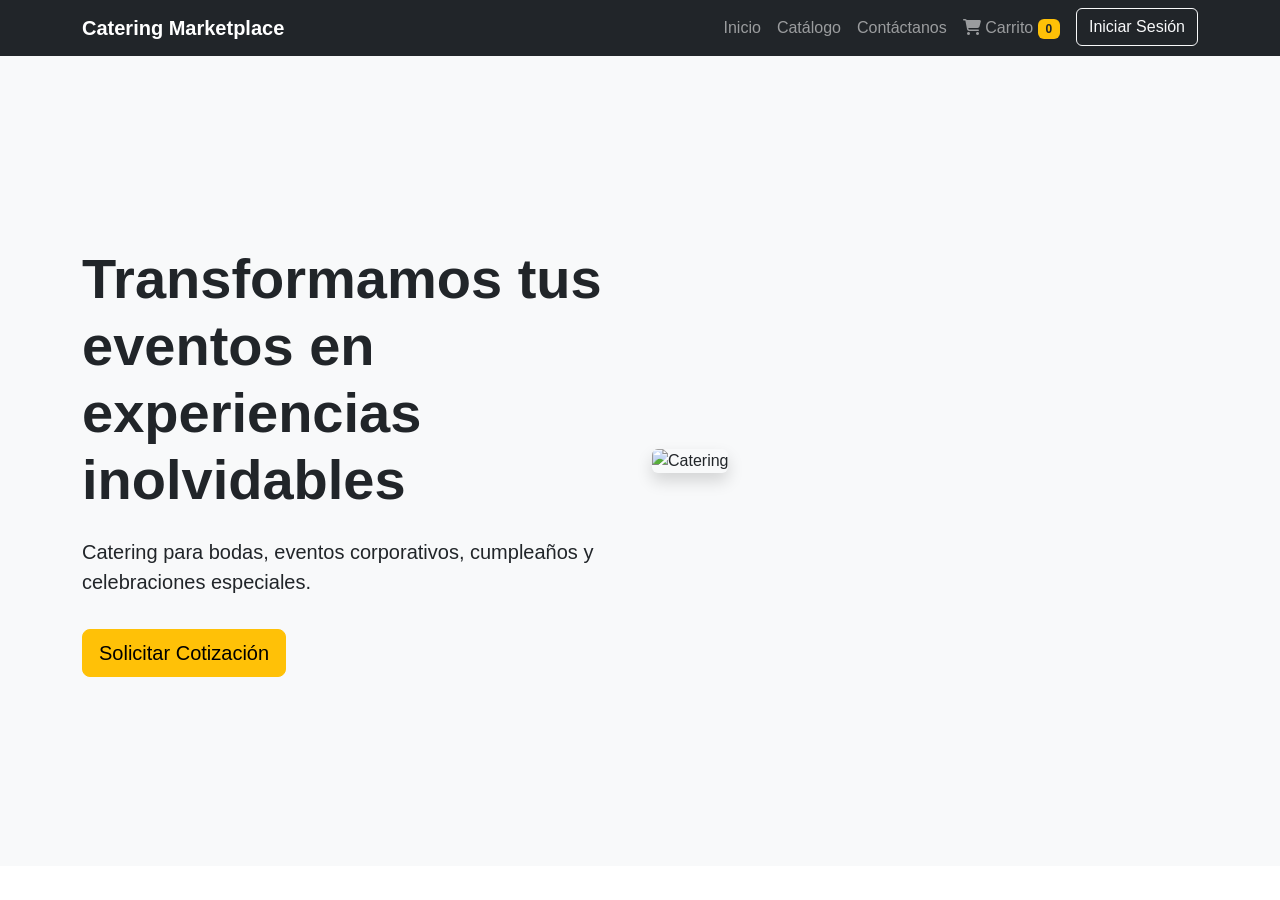
==== index.html @ f9c1be34 "Solución index para el despliegue" ====
<!DOCTYPE html>
<html lang="es">

<head>
    <meta charset="UTF-8">
    <meta name="viewport" content="width=device-width, initial-scale=1.0">
    <title>Catering Marketplace</title>

    <!-- Bootstrap -->
    <link href="https://cdn.jsdelivr.net/npm/bootstrap@5.3.8/dist/css/bootstrap.min.css" rel="stylesheet">

    <!-- Font Awesome -->
    <link rel="stylesheet"
        href="https://cdnjs.cloudflare.com/ajax/libs/font-awesome/6.7.2/css/all.min.css">

    <!-- CSS -->
    <link rel="stylesheet" href="assets/css/style.css">
</head>

<body>

    <!-- Navbar -->
    <nav class="navbar navbar-expand-lg navbar-dark bg-dark sticky-top">
        <div class="container">

            <a class="navbar-brand fw-bold" href="#">
                Catering Marketplace
            </a>

            <button class="navbar-toggler"
                type="button"
                data-bs-toggle="collapse"
                data-bs-target="#menu">

                <span class="navbar-toggler-icon"></span>

            </button>

            <div class="collapse navbar-collapse" id="menu">

                <ul class="navbar-nav ms-auto">

                    <li class="nav-item">
                        <a class="nav-link" href="#inicio">Inicio</a>
                    </li>

                    <li class="nav-item" id="menuCatalogo">
                        <a class="nav-link" href="pages/catalogo.html">Catálogo</a>
                    </li>

                    <li class="nav-item" id="menuContacto">
                    <a class="nav-link" href="#contacto">Contáctanos</a>
                    </li>

                    <li class="nav-item" id="menuCarrito">
                        <a
    class="nav-link"
    href="#"
    data-bs-toggle="offcanvas"
    data-bs-target="#carritoCanvas">

    <i class="fa-solid fa-cart-shopping"></i>
    Carrito

    <span
        id="contadorCarrito"
        class="badge bg-warning text-dark">
        0
    </span>

</a>
                            
                        </a>
                    </li>

                <li class="nav-item" id="contenedorSesion">

    <a
        class="btn btn-outline-light ms-2"
        href="pages/login.html"
        id="btnLogin">

        Iniciar Sesión

    </a>

</li>
                
                </ul>

            </div>

        </div>
    </nav>

    <!-- Hero -->
    <section id="inicio" class="hero">

        <div class="container">

            <div class="row align-items-center">

                <div class="col-lg-6">

                    <h1 class="display-4 fw-bold">
                        Transformamos tus eventos en experiencias inolvidables
                    </h1>

                    <p class="lead mt-4">
                        Catering para bodas, eventos corporativos,
                        cumpleaños y celebraciones especiales.
                    </p>

                    <button class="btn btn-warning btn-lg mt-3">
                        Solicitar Cotización
                    </button>

                </div>

                <div class="col-lg-6">

                    <img
                        src="https://images.unsplash.com/photo-1555244162-803834f70033"
                        class="img-fluid rounded shadow"
                        alt="Catering">

                </div>

            </div>

        </div>

    </section>


<!-- Modal Cotización -->
<div class="modal fade" id="modalCotizacion" tabindex="-1">

    <div class="modal-dialog modal-lg">

        <div class="modal-content">

            <div class="modal-header">

                <h5 class="modal-title">
                    Solicitar Cotización
                </h5>

                <button
                    type="button"
                    class="btn-close"
                    data-bs-dismiss="modal">
                </button>

            </div>

            <div class="modal-body">

                <form id="formCotizacion">

                    <div class="mb-3">

                        <label class="form-label">
                            Servicio
                        </label>

                        <input
                            type="text"
                            class="form-control"
                            id="servicioSeleccionado"
                            readonly>

                    </div>

                    <div class="row">

                        <div class="col-md-6 mb-3">

                            <label class="form-label">
                                Fecha del Evento
                            </label>

                            <input
                                type="date"
                                class="form-control"
                                id="fechaEvento"
                                required>

                        </div>

                        <div class="col-md-6 mb-3">

                            <label class="form-label">
                                Tipo de Evento
                            </label>

                            <select
                                class="form-select"
                                id="tipoEvento">

                                <option>Boda</option>
                                <option>Cumpleaños</option>
                                <option>Corporativo</option>
                                <option>Aniversario</option>

                            </select>

                        </div>

                    </div>

                    <div class="row">

                        <div class="col-md-6 mb-3">

                            <label class="form-label">
                                Cantidad de Personas
                            </label>

                            <input
                                type="number"
                                class="form-control"
                                id="cantidadPersonas"
                                min="1">

                        </div>

                        <div class="col-md-6 mb-3">

                            <label class="form-label">
                                Lugar del Evento
                            </label>

                            <input
                                type="text"
                                class="form-control"
                                id="lugarEvento">

                        </div>

                    </div>

                    <div class="mb-3">

                        <label class="form-label">
                            Observaciones
                        </label>

                        <textarea
                            class="form-control"
                            rows="4"
                            id="observaciones"></textarea>

                    </div>

                    <button
                        type="submit"
                        class="btn btn-success">

                        Agregar al Carrito

                    </button>

                </form>

            </div>

        </div>

    </div>

</div>

<!-- Carrito -->
<div
    class="offcanvas offcanvas-end"
    tabindex="-1"
    id="carritoCanvas">

    <div class="offcanvas-header">

        <h5>
            Mi Carrito
        </h5>

        <button
            type="button"
            class="btn-close"
            data-bs-dismiss="offcanvas">
        </button>

    </div>

    <div class="offcanvas-body">

        <div id="listaCarrito"></div>

        <hr>

<h5 class="text-end">
    Total:
    <span id="totalCotizacion">
        S/. 0
    </span>
</h5>

        <hr>

        <button
            class="btn btn-success w-100"
            id="btnGenerarCotizacion">

            Generar Cotización

        </button>

    </div>

</div>



    <!-- Bootstrap JS -->
    <script src="https://cdn.jsdelivr.net/npm/bootstrap@5.3.8/dist/js/bootstrap.bundle.min.js"></script>
    <script src="assets/js/app.js"></script>

</body>

</html>
---- assets/css/style.css ----
body{
    font-family: Arial, Helvetica, sans-serif;
}

.hero{
    min-height: 90vh;
    display:flex;
    align-items:center;
    background:#f8f9fa;
    padding:80px 0;
}

.hero img{
    width:100%;
    object-fit:cover;
}

.card img{
    height:250px;
    object-fit:cover;
}

.card{
    transition:0.3s;
}

.card:hover{
    transform:translateY(-5px);
}
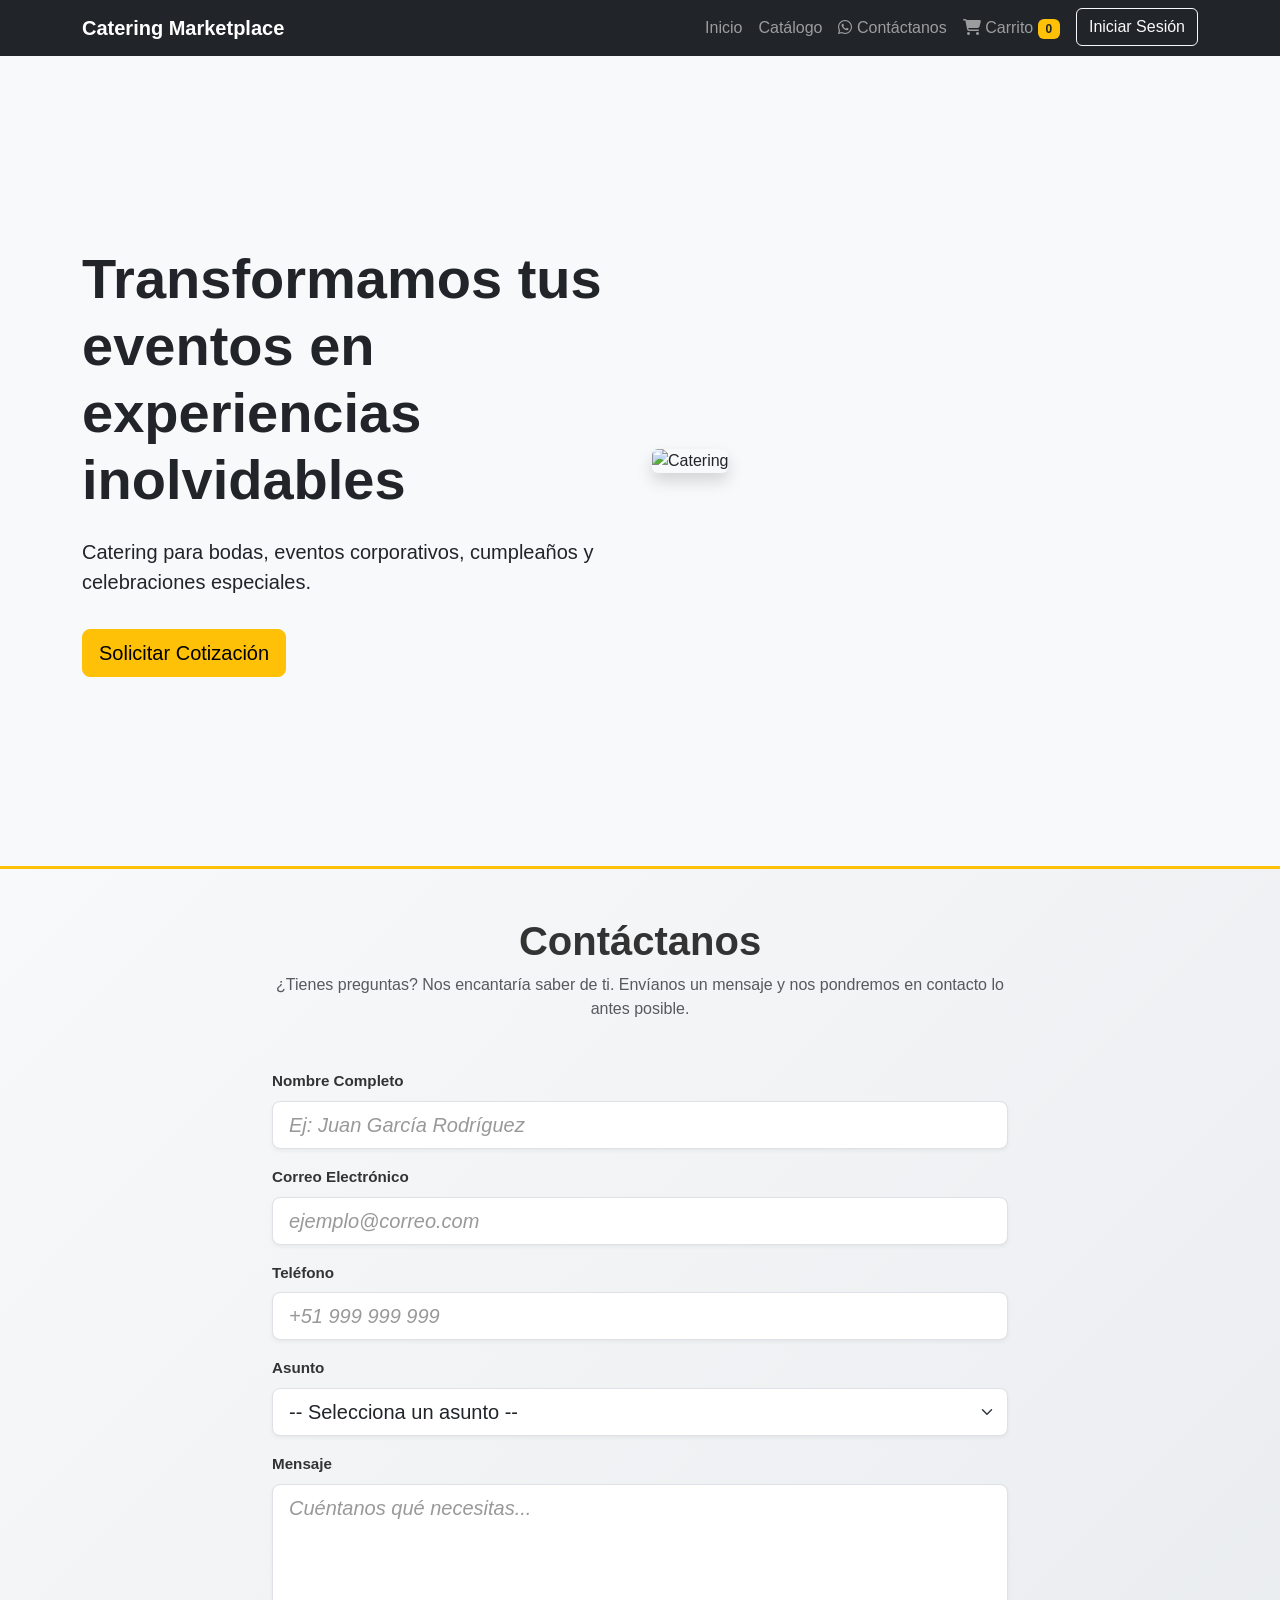
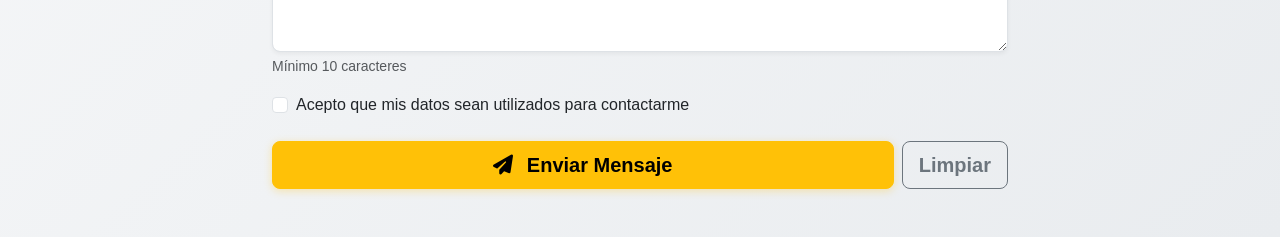
==== commit da859d5a: "Add files via upload" ====
--- a/index.html
+++ b/index.html
@@ -10,8 +10,7 @@
     <link href="https://cdn.jsdelivr.net/npm/bootstrap@5.3.8/dist/css/bootstrap.min.css" rel="stylesheet">
 
     <!-- Font Awesome -->
-    <link rel="stylesheet"
-        href="https://cdnjs.cloudflare.com/ajax/libs/font-awesome/6.7.2/css/all.min.css">
+    <link rel="stylesheet" href="https://cdnjs.cloudflare.com/ajax/libs/font-awesome/6.7.2/css/all.min.css">
 
     <!-- CSS -->
     <link rel="stylesheet" href="assets/css/style.css">
@@ -27,10 +26,7 @@
                 Catering Marketplace
             </a>
 
-            <button class="navbar-toggler"
-                type="button"
-                data-bs-toggle="collapse"
-                data-bs-target="#menu">
+            <button class="navbar-toggler" type="button" data-bs-toggle="collapse" data-bs-target="#menu">
 
                 <span class="navbar-toggler-icon"></span>
 
@@ -49,43 +45,36 @@
                     </li>
 
                     <li class="nav-item" id="menuContacto">
-                    <a class="nav-link" href="#contacto">Contáctanos</a>
-                    </li>
-
-                    <li class="nav-item" id="menuCarrito">
-                        <a
-    class="nav-link"
-    href="#"
-    data-bs-toggle="offcanvas"
-    data-bs-target="#carritoCanvas">
-
-    <i class="fa-solid fa-cart-shopping"></i>
-    Carrito
-
-    <span
-        id="contadorCarrito"
-        class="badge bg-warning text-dark">
-        0
-    </span>
-
-</a>
-                            
+                        <a class="nav-link" href="https://wa.me/51940524026" target="_blank">
+                            <i class="fa-brands fa-whatsapp"></i> Contáctanos
                         </a>
                     </li>
 
-                <li class="nav-item" id="contenedorSesion">
-
-    <a
-        class="btn btn-outline-light ms-2"
-        href="pages/login.html"
-        id="btnLogin">
-
-        Iniciar Sesión
-
-    </a>
-
-</li>
-                
+                    <li class="nav-item" id="menuCarrito">
+                        <a class="nav-link" href="#" data-bs-toggle="offcanvas" data-bs-target="#carritoCanvas">
+
+                            <i class="fa-solid fa-cart-shopping"></i>
+                            Carrito
+
+                            <span id="contadorCarrito" class="badge bg-warning text-dark">
+                                0
+                            </span>
+
+                        </a>
+
+                        </a>
+                    </li>
+
+                    <li class="nav-item" id="contenedorSesion">
+
+                        <a class="btn btn-outline-light ms-2" href="pages/login.html" id="btnLogin">
+
+                            Iniciar Sesión
+
+                        </a>
+
+                    </li>
+
                 </ul>
 
             </div>
@@ -111,18 +100,130 @@
                         cumpleaños y celebraciones especiales.
                     </p>
 
-                    <button class="btn btn-warning btn-lg mt-3">
+                    <a href="pages/catalogo.html" class="btn btn-warning btn-lg mt-3">
                         Solicitar Cotización
+                    </a>
+
+                </div>
+
+                <div class="col-lg-6">
+
+                    <img src="https://ecotur.edu.pe/wp-content/uploads/2025/10/CATERING2025-1.jpg"
+                        class="img-fluid rounded shadow" alt="Catering">
+
+                </div>
+
+            </div>
+
+        </div>
+
+    </section>
+
+
+    <!-- Modal Cotización -->
+    <div class="modal fade" id="modalCotizacion" tabindex="-1">
+
+        <div class="modal-dialog modal-lg">
+
+            <div class="modal-content">
+
+                <div class="modal-header">
+
+                    <h5 class="modal-title">
+                        Solicitar Cotización
+                    </h5>
+
+                    <button type="button" class="btn-close" data-bs-dismiss="modal">
                     </button>
 
                 </div>
 
-                <div class="col-lg-6">
-
-                    <img
-                        src="https://images.unsplash.com/photo-1555244162-803834f70033"
-                        class="img-fluid rounded shadow"
-                        alt="Catering">
+                <div class="modal-body">
+
+                    <form id="formCotizacion">
+
+                        <div class="mb-3">
+
+                            <label class="form-label">
+                                Servicio
+                            </label>
+
+                            <input type="text" class="form-control" id="servicioSeleccionado" readonly>
+
+                        </div>
+
+                        <div class="row">
+
+                            <div class="col-md-6 mb-3">
+
+                                <label class="form-label">
+                                    Fecha del Evento
+                                </label>
+
+                                <input type="date" class="form-control" id="fechaEvento" required>
+
+                            </div>
+
+                            <div class="col-md-6 mb-3">
+
+                                <label class="form-label">
+                                    Tipo de Evento
+                                </label>
+
+                                <select class="form-select" id="tipoEvento">
+
+                                    <option>Boda</option>
+                                    <option>Cumpleaños</option>
+                                    <option>Corporativo</option>
+                                    <option>Aniversario</option>
+
+                                </select>
+
+                            </div>
+
+                        </div>
+
+                        <div class="row">
+
+                            <div class="col-md-6 mb-3">
+
+                                <label class="form-label">
+                                    Cantidad de Personas
+                                </label>
+
+                                <input type="number" class="form-control" id="cantidadPersonas" min="1">
+
+                            </div>
+
+                            <div class="col-md-6 mb-3">
+
+                                <label class="form-label">
+                                    Lugar del Evento
+                                </label>
+
+                                <input type="text" class="form-control" id="lugarEvento">
+
+                            </div>
+
+                        </div>
+
+                        <div class="mb-3">
+
+                            <label class="form-label">
+                                Observaciones
+                            </label>
+
+                            <textarea class="form-control" rows="4" id="observaciones"></textarea>
+
+                        </div>
+
+                        <button type="submit" class="btn btn-success">
+
+                            Agregar al Carrito
+
+                        </button>
+
+                    </form>
 
                 </div>
 
@@ -130,199 +231,173 @@
 
         </div>
 
+    </div>
+
+    <!-- Carrito -->
+    <div class="offcanvas offcanvas-end" tabindex="-1" id="carritoCanvas">
+
+        <div class="offcanvas-header">
+
+            <h5>
+                Mi Carrito
+            </h5>
+
+            <button type="button" class="btn-close" data-bs-dismiss="offcanvas">
+            </button>
+
+        </div>
+
+        <div class="offcanvas-body">
+
+            <div id="listaCarrito"></div>
+
+            <hr>
+
+            <h5 class="text-end">
+                Total:
+                <span id="totalCotizacion">
+                    S/. 0
+                </span>
+            </h5>
+
+            <hr>
+
+            <button class="btn btn-success w-100" id="btnGenerarCotizacion">
+
+                Generar Cotización
+
+            </button>
+
+        </div>
+
+    </div>
+
+    <!-- Sección Contacto -->
+    <section id="contacto" class="contacto py-5">
+
+        <div class="container">
+
+            <div class="row">
+
+                <div class="col-lg-8 mx-auto">
+
+                    <h2 class="text-center fw-bold mb-2">
+                        Contáctanos
+                    </h2>
+
+                    <p class="text-center text-muted mb-5">
+                        ¿Tienes preguntas? Nos encantaría saber de ti. Envíanos un mensaje y nos pondremos en contacto
+                        lo antes posible.
+                    </p>
+
+                    <form id="formContacto" class="formulario-contacto">
+
+                        <!-- Nombre -->
+                        <div class="mb-3">
+                            <label for="nombreContacto" class="form-label fw-bold">
+                                Nombre Completo
+                            </label>
+                            <input type="text" class="form-control form-control-lg" id="nombreContacto"
+                                placeholder="Ej: Juan García Rodríguez" required>
+                            <small class="text-danger d-none" id="errorNombre"></small>
+                        </div>
+
+                        <!-- Email -->
+                        <div class="mb-3">
+                            <label for="emailContacto" class="form-label fw-bold">
+                                Correo Electrónico
+                            </label>
+                            <input type="email" class="form-control form-control-lg" id="emailContacto"
+                                placeholder="ejemplo@correo.com" required>
+                            <small class="text-danger d-none" id="errorEmail"></small>
+                        </div>
+
+                        <!-- Teléfono -->
+                        <div class="mb-3">
+                            <label for="telefonoContacto" class="form-label fw-bold">
+                                Teléfono
+                            </label>
+                            <input type="tel" class="form-control form-control-lg" id="telefonoContacto"
+                                placeholder="+51 999 999 999" required>
+                            <small class="text-danger d-none" id="errorTelefono"></small>
+                        </div>
+
+                        <!-- Asunto -->
+                        <div class="mb-3">
+                            <label for="asuntoContacto" class="form-label fw-bold">
+                                Asunto
+                            </label>
+                            <select class="form-select form-select-lg" id="asuntoContacto" required>
+                                <option value="">-- Selecciona un asunto --</option>
+                                <option value="consulta">Consulta General</option>
+                                <option value="problema">Reportar un Problema</option>
+                                <option value="sugerencia">Sugerencia o Comentario</option>
+                                <option value="otro">Otro</option>
+                            </select>
+                            <small class="text-danger d-none" id="errorAsunto"></small>
+                        </div>
+
+                        <!-- Mensaje -->
+                        <div class="mb-3">
+                            <label for="mensajeContacto" class="form-label fw-bold">
+                                Mensaje
+                            </label>
+                            <textarea class="form-control form-control-lg" id="mensajeContacto" rows="5"
+                                placeholder="Cuéntanos qué necesitas..." required></textarea>
+                            <small class="text-danger d-none" id="errorMensaje"></small>
+                            <small class="text-muted d-block mt-1">
+                                Mínimo 10 caracteres
+                            </small>
+                        </div>
+
+                        <!-- Términos -->
+                        <div class="mb-4 form-check">
+                            <input class="form-check-input" type="checkbox" id="terminosContacto" required>
+                            <label class="form-check-label" for="terminosContacto">
+                                Acepto que mis datos sean utilizados para contactarme
+                            </label>
+                            <small class="text-danger d-none d-block" id="errorTerminos"></small>
+                        </div>
+
+                        <!-- Botones -->
+                        <div class="d-flex gap-2">
+                            <button type="submit" class="btn btn-warning btn-lg flex-grow-1" id="btnEnviarContacto">
+                                <i class="fa-solid fa-paper-plane me-2"></i>
+                                Enviar Mensaje
+                            </button>
+                            <button type="reset" class="btn btn-outline-secondary btn-lg">
+                                Limpiar
+                            </button>
+                        </div>
+
+                        <!-- Mensaje de éxito -->
+                        <div class="alert alert-success mt-3 d-none" id="mensajeExito" role="alert">
+                            <i class="fa-solid fa-check-circle me-2"></i>
+                            <strong>¡Mensaje enviado!</strong> Nos pondremos en contacto pronto.
+                        </div>
+
+                        <!-- Mensaje de error -->
+                        <div class="alert alert-danger mt-3 d-none" id="mensajeErrorGlobal" role="alert">
+                            <i class="fa-solid fa-exclamation-circle me-2"></i>
+                            <strong>Error al enviar el mensaje.</strong> Por favor intenta de nuevo.
+                        </div>
+
+                    </form>
+
+                </div>
+
+            </div>
+
+        </div>
+
     </section>
-
-
-<!-- Modal Cotización -->
-<div class="modal fade" id="modalCotizacion" tabindex="-1">
-
-    <div class="modal-dialog modal-lg">
-
-        <div class="modal-content">
-
-            <div class="modal-header">
-
-                <h5 class="modal-title">
-                    Solicitar Cotización
-                </h5>
-
-                <button
-                    type="button"
-                    class="btn-close"
-                    data-bs-dismiss="modal">
-                </button>
-
-            </div>
-
-            <div class="modal-body">
-
-                <form id="formCotizacion">
-
-                    <div class="mb-3">
-
-                        <label class="form-label">
-                            Servicio
-                        </label>
-
-                        <input
-                            type="text"
-                            class="form-control"
-                            id="servicioSeleccionado"
-                            readonly>
-
-                    </div>
-
-                    <div class="row">
-
-                        <div class="col-md-6 mb-3">
-
-                            <label class="form-label">
-                                Fecha del Evento
-                            </label>
-
-                            <input
-                                type="date"
-                                class="form-control"
-                                id="fechaEvento"
-                                required>
-
-                        </div>
-
-                        <div class="col-md-6 mb-3">
-
-                            <label class="form-label">
-                                Tipo de Evento
-                            </label>
-
-                            <select
-                                class="form-select"
-                                id="tipoEvento">
-
-                                <option>Boda</option>
-                                <option>Cumpleaños</option>
-                                <option>Corporativo</option>
-                                <option>Aniversario</option>
-
-                            </select>
-
-                        </div>
-
-                    </div>
-
-                    <div class="row">
-
-                        <div class="col-md-6 mb-3">
-
-                            <label class="form-label">
-                                Cantidad de Personas
-                            </label>
-
-                            <input
-                                type="number"
-                                class="form-control"
-                                id="cantidadPersonas"
-                                min="1">
-
-                        </div>
-
-                        <div class="col-md-6 mb-3">
-
-                            <label class="form-label">
-                                Lugar del Evento
-                            </label>
-
-                            <input
-                                type="text"
-                                class="form-control"
-                                id="lugarEvento">
-
-                        </div>
-
-                    </div>
-
-                    <div class="mb-3">
-
-                        <label class="form-label">
-                            Observaciones
-                        </label>
-
-                        <textarea
-                            class="form-control"
-                            rows="4"
-                            id="observaciones"></textarea>
-
-                    </div>
-
-                    <button
-                        type="submit"
-                        class="btn btn-success">
-
-                        Agregar al Carrito
-
-                    </button>
-
-                </form>
-
-            </div>
-
-        </div>
-
-    </div>
-
-</div>
-
-<!-- Carrito -->
-<div
-    class="offcanvas offcanvas-end"
-    tabindex="-1"
-    id="carritoCanvas">
-
-    <div class="offcanvas-header">
-
-        <h5>
-            Mi Carrito
-        </h5>
-
-        <button
-            type="button"
-            class="btn-close"
-            data-bs-dismiss="offcanvas">
-        </button>
-
-    </div>
-
-    <div class="offcanvas-body">
-
-        <div id="listaCarrito"></div>
-
-        <hr>
-
-<h5 class="text-end">
-    Total:
-    <span id="totalCotizacion">
-        S/. 0
-    </span>
-</h5>
-
-        <hr>
-
-        <button
-            class="btn btn-success w-100"
-            id="btnGenerarCotizacion">
-
-            Generar Cotización
-
-        </button>
-
-    </div>
-
-</div>
 
 
 
     <!-- Bootstrap JS -->
     <script src="https://cdn.jsdelivr.net/npm/bootstrap@5.3.8/dist/js/bootstrap.bundle.min.js"></script>
     <script src="assets/js/app.js"></script>
+    <script src="assets/js/contacto.js"></script>
 
 </body>
 
--- a/assets/css/style.css
+++ b/assets/css/style.css
@@ -26,4 +26,89 @@
 
 .card:hover{
     transform:translateY(-5px);
+}
+
+/* Sección Contacto */
+.contacto {
+    background: linear-gradient(135deg, #f8f9fa 0%, #e9ecef 100%);
+    border-top: 3px solid #ffc107;
+}
+
+.contacto h2 {
+    color: #333;
+    font-size: 2.5rem;
+}
+
+.contacto .form-label {
+    color: #333;
+    font-size: 0.95rem;
+}
+
+.formulario-contacto .form-control,
+.formulario-contacto .form-select {
+    border-radius: 8px;
+    border: 1px solid #dee2e6;
+    box-shadow: 0 2px 4px rgba(0,0,0,0.05);
+    transition: all 0.3s ease;
+}
+
+.formulario-contacto .form-control:focus,
+.formulario-contacto .form-select:focus {
+    border-color: #ffc107;
+    box-shadow: 0 0 0 0.2rem rgba(255, 193, 7, 0.25);
+}
+
+.formulario-contacto .form-control::placeholder {
+    color: #999;
+    font-style: italic;
+}
+
+.formulario-contacto textarea.form-control {
+    resize: vertical;
+    min-height: 120px;
+}
+
+.formulario-contacto .btn-warning {
+    font-weight: 600;
+    border-radius: 8px;
+    box-shadow: 0 2px 8px rgba(255, 193, 7, 0.3);
+    transition: all 0.3s ease;
+}
+
+.formulario-contacto .btn-warning:hover {
+    transform: translateY(-2px);
+    box-shadow: 0 4px 12px rgba(255, 193, 7, 0.4);
+}
+
+.formulario-contacto .btn-outline-secondary {
+    border-radius: 8px;
+    font-weight: 600;
+}
+
+.formulario-contacto .text-danger {
+    font-size: 0.85rem;
+    display: block;
+    margin-top: 0.25rem;
+}
+
+.formulario-contacto .form-check-input:checked {
+    background-color: #ffc107;
+    border-color: #ffc107;
+}
+
+.formulario-contacto .alert {
+    border-radius: 8px;
+    border-left: 4px solid;
+}
+
+.formulario-contacto .alert-success {
+    border-left-color: #28a745;
+    background-color: #f0f9f6;
+    color: #155724;
+}
+
+.formulario-contacto .alert-danger {
+    border-left-color: #dc3545;
+    background-color: #fdf8f8;
+    color: #721c24;
 }
